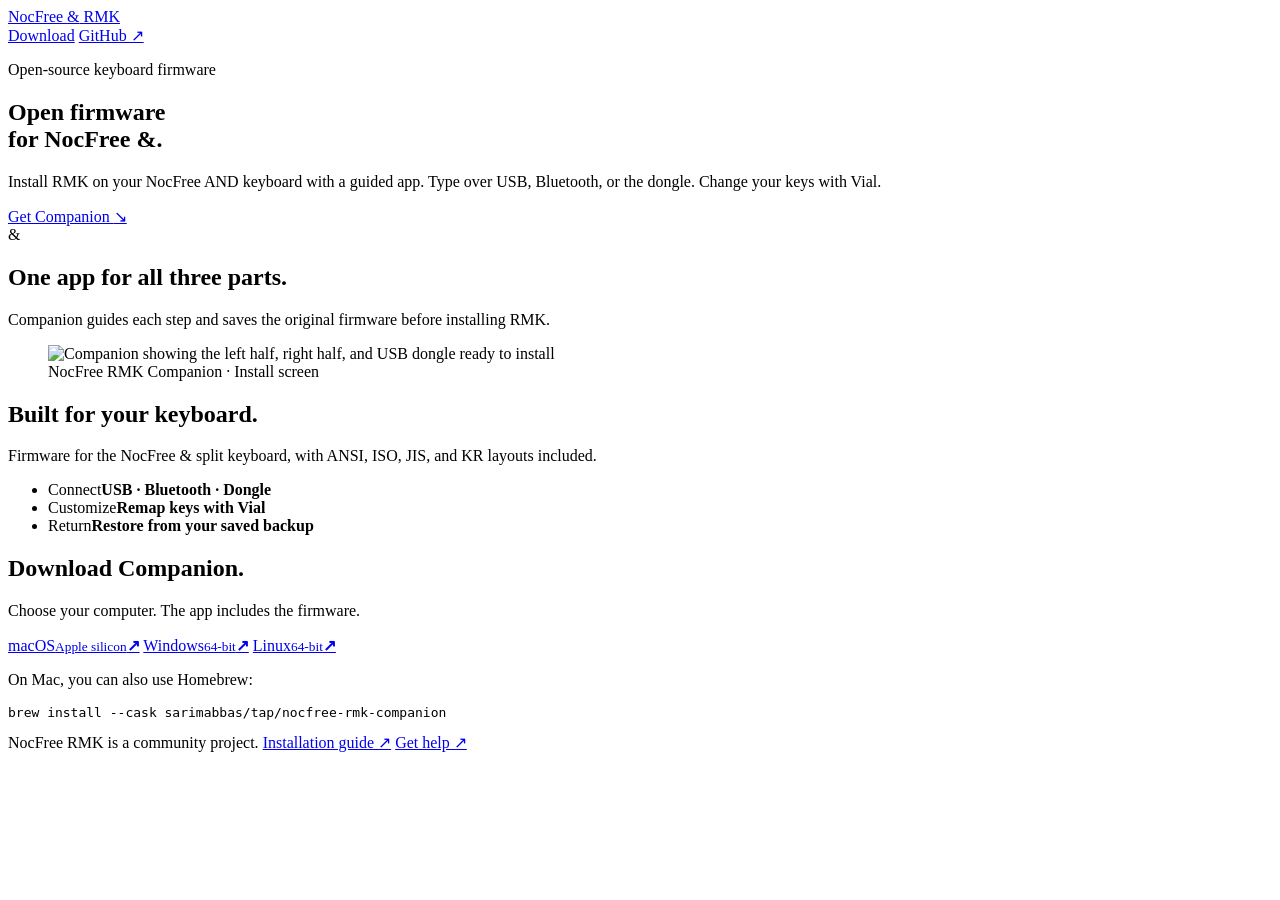
==== website/public/index.html @ 82dd1f15 "feat(site): launch NocFree RMK landing page" ====
<!doctype html>
<html lang="en">
  <head>
    <meta charset="utf-8">
    <meta name="viewport" content="width=device-width, initial-scale=1">
    <meta name="theme-color" content="#f4f3ee">
    <meta name="description" content="Open-source RMK firmware for the NocFree & (NocFree AND) split keyboard. Install it with a guided app for Mac, Windows, or Linux, then use Vial to change your keys.">
    <link rel="canonical" href="https://nocfree-rmk.lil.run/">
    <link rel="icon" href="/favicon.svg" type="image/svg+xml">
    <meta property="og:type" content="website">
    <meta property="og:site_name" content="NocFree RMK">
    <meta property="og:title" content="NocFree & open-source firmware">
    <meta property="og:description" content="Install RMK on the NocFree AND keyboard with a guided app for Mac, Windows, and Linux.">
    <meta property="og:url" content="https://nocfree-rmk.lil.run/">
    <meta property="og:image" content="https://nocfree-rmk.lil.run/social-preview.png">
    <meta property="og:image:width" content="1280">
    <meta property="og:image:height" content="640">
    <meta property="og:image:alt" content="NocFree RMK Companion app showing the left half, right half, and dongle">
    <meta name="twitter:card" content="summary_large_image">
    <title>NocFree & open-source firmware | RMK Companion</title>
    <link rel="stylesheet" href="/style.css">
  </head>
  <body>
    <div class="page">
      <header class="site-header">
        <a class="wordmark" href="/" aria-label="NocFree RMK home">NocFree <span>&</span> RMK</a>
        <nav aria-label="Main navigation">
          <a href="#download">Download</a>
          <a href="https://github.com/sarimabbas/nocfree-and-rmk">GitHub ↗</a>
        </nav>
      </header>

      <main>
        <section class="hero" aria-labelledby="hero-title">
          <div class="hero-copy">
            <p class="kicker">Open-source keyboard firmware</p>
            <h1 id="hero-title">Open firmware<br>for NocFree <span>&</span>.</h1>
            <p class="intro">Install RMK on your NocFree AND keyboard with a guided app. Type over USB, Bluetooth, or the dongle. Change your keys with Vial.</p>
            <a class="primary-link" href="#download">Get Companion <span aria-hidden="true">↘</span></a>
          </div>
          <div class="hero-mark" aria-hidden="true">&</div>
        </section>

        <section class="preview" aria-labelledby="preview-title">
          <div class="section-heading">
            <h2 id="preview-title">One app for all three parts.</h2>
            <p>Companion guides each step and saves the original firmware before installing RMK.</p>
          </div>
          <figure>
            <div class="screen-crop"><img src="/install-rmk.webp" width="1920" height="1384" alt="Companion showing the left half, right half, and USB dongle ready to install" fetchpriority="high"></div>
            <figcaption>NocFree RMK Companion · Install screen</figcaption>
          </figure>
        </section>

        <section class="capabilities" aria-labelledby="capabilities-title">
          <div class="section-heading">
            <h2 id="capabilities-title">Built for your keyboard.</h2>
            <p>Firmware for the NocFree & split keyboard, with ANSI, ISO, JIS, and KR layouts included.</p>
          </div>
          <ul>
            <li><span>Connect</span><strong>USB · Bluetooth · Dongle</strong></li>
            <li><span>Customize</span><strong>Remap keys with Vial</strong></li>
            <li><span>Return</span><strong>Restore from your saved backup</strong></li>
          </ul>
        </section>

        <section class="download" id="download" aria-labelledby="download-title">
          <div class="section-heading">
            <h2 id="download-title">Download Companion.</h2>
            <p>Choose your computer. The app includes the firmware.</p>
          </div>
          <div class="download-grid">
            <a href="https://github.com/sarimabbas/nocfree-and-rmk/releases/latest/download/nocfree-rmk-companion-macos-arm64.zip"><span>macOS</span><small>Apple silicon</small><b aria-hidden="true">↗</b></a>
            <a href="https://github.com/sarimabbas/nocfree-and-rmk/releases/latest/download/nocfree-rmk-companion-windows-x86_64.zip"><span>Windows</span><small>64-bit</small><b aria-hidden="true">↗</b></a>
            <a href="https://github.com/sarimabbas/nocfree-and-rmk/releases/latest/download/nocfree-rmk-companion-linux-x86_64.tar.gz"><span>Linux</span><small>64-bit</small><b aria-hidden="true">↗</b></a>
          </div>
          <p class="brew-label">On Mac, you can also use Homebrew:</p>
          <pre><code>brew install --cask sarimabbas/tap/nocfree-rmk-companion</code></pre>
        </section>
      </main>

      <footer>
        <span>NocFree RMK is a community project.</span>
        <a href="https://github.com/sarimabbas/nocfree-and-rmk#start-here">Installation guide ↗</a>
        <a href="https://github.com/sarimabbas/nocfree-and-rmk/issues/new/choose">Get help ↗</a>
      </footer>
    </div>
  </body>
</html>
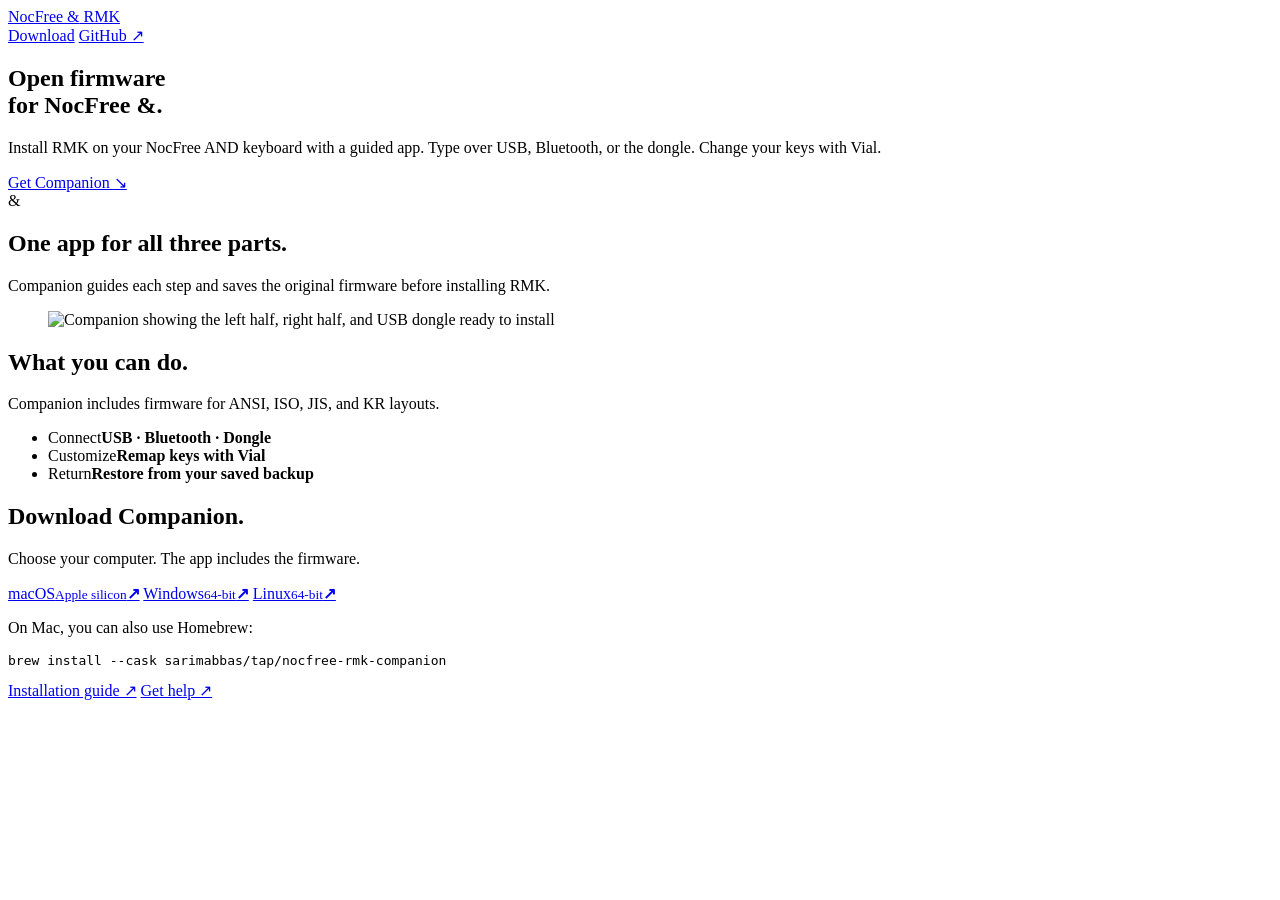
==== commit 4b1990aa: "fix(site): simplify copy and improve mobile layout" ====
--- a/website/public/index.html
+++ b/website/public/index.html
@@ -33,7 +33,6 @@
       <main>
         <section class="hero" aria-labelledby="hero-title">
           <div class="hero-copy">
-            <p class="kicker">Open-source keyboard firmware</p>
             <h1 id="hero-title">Open firmware<br>for NocFree <span>&</span>.</h1>
             <p class="intro">Install RMK on your NocFree AND keyboard with a guided app. Type over USB, Bluetooth, or the dongle. Change your keys with Vial.</p>
             <a class="primary-link" href="#download">Get Companion <span aria-hidden="true">↘</span></a>
@@ -48,14 +47,13 @@
           </div>
           <figure>
             <div class="screen-crop"><img src="/install-rmk.webp" width="1920" height="1384" alt="Companion showing the left half, right half, and USB dongle ready to install" fetchpriority="high"></div>
-            <figcaption>NocFree RMK Companion · Install screen</figcaption>
           </figure>
         </section>
 
         <section class="capabilities" aria-labelledby="capabilities-title">
           <div class="section-heading">
-            <h2 id="capabilities-title">Built for your keyboard.</h2>
-            <p>Firmware for the NocFree & split keyboard, with ANSI, ISO, JIS, and KR layouts included.</p>
+            <h2 id="capabilities-title">What you can do.</h2>
+            <p>Companion includes firmware for ANSI, ISO, JIS, and KR layouts.</p>
           </div>
           <ul>
             <li><span>Connect</span><strong>USB · Bluetooth · Dongle</strong></li>
@@ -80,7 +78,6 @@
       </main>
 
       <footer>
-        <span>NocFree RMK is a community project.</span>
         <a href="https://github.com/sarimabbas/nocfree-and-rmk#start-here">Installation guide ↗</a>
         <a href="https://github.com/sarimabbas/nocfree-and-rmk/issues/new/choose">Get help ↗</a>
       </footer>
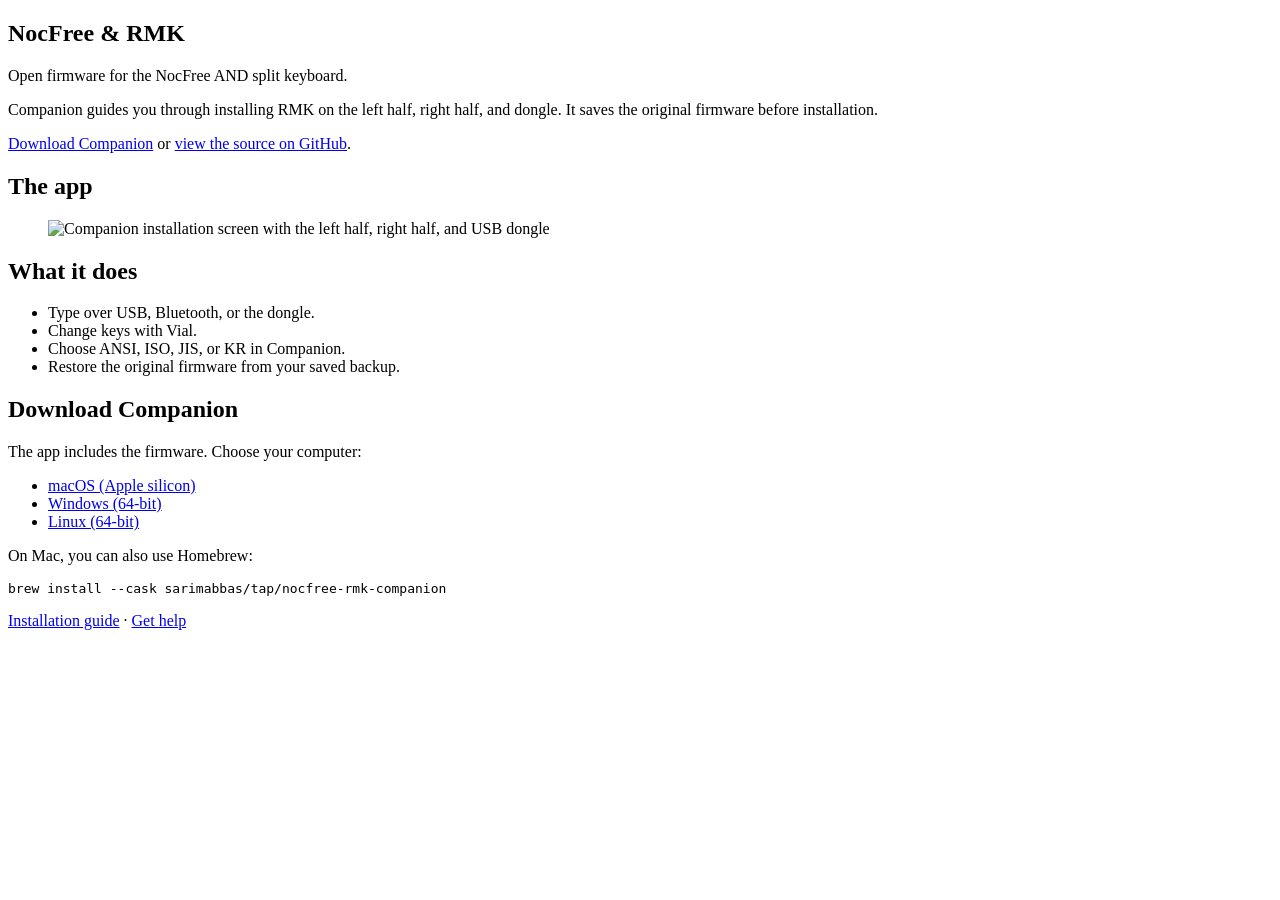
==== commit 64e63679: "fix(site): use Tufte CSS for landing page" ====
--- a/website/public/index.html
+++ b/website/public/index.html
@@ -3,84 +3,64 @@
   <head>
     <meta charset="utf-8">
     <meta name="viewport" content="width=device-width, initial-scale=1">
-    <meta name="theme-color" content="#f4f3ee">
-    <meta name="description" content="Open-source RMK firmware for the NocFree & (NocFree AND) split keyboard. Install it with a guided app for Mac, Windows, or Linux, then use Vial to change your keys.">
+    <meta name="theme-color" content="#fffff8">
+    <meta name="description" content="Open-source RMK firmware for the NocFree & (NocFree AND) split keyboard. Install it with Companion for Mac, Windows, or Linux, then change your keys with Vial.">
     <link rel="canonical" href="https://nocfree-rmk.lil.run/">
     <link rel="icon" href="/favicon.svg" type="image/svg+xml">
     <meta property="og:type" content="website">
     <meta property="og:site_name" content="NocFree RMK">
-    <meta property="og:title" content="NocFree & open-source firmware">
-    <meta property="og:description" content="Install RMK on the NocFree AND keyboard with a guided app for Mac, Windows, and Linux.">
+    <meta property="og:title" content="NocFree & RMK">
+    <meta property="og:description" content="Open-source firmware and a guided installer for the NocFree AND keyboard.">
     <meta property="og:url" content="https://nocfree-rmk.lil.run/">
     <meta property="og:image" content="https://nocfree-rmk.lil.run/social-preview.png">
     <meta property="og:image:width" content="1280">
     <meta property="og:image:height" content="640">
     <meta property="og:image:alt" content="NocFree RMK Companion app showing the left half, right half, and dongle">
     <meta name="twitter:card" content="summary_large_image">
-    <title>NocFree & open-source firmware | RMK Companion</title>
+    <title>NocFree & RMK</title>
+    <link rel="stylesheet" href="/tufte.css">
     <link rel="stylesheet" href="/style.css">
   </head>
   <body>
-    <div class="page">
-      <header class="site-header">
-        <a class="wordmark" href="/" aria-label="NocFree RMK home">NocFree <span>&</span> RMK</a>
-        <nav aria-label="Main navigation">
-          <a href="#download">Download</a>
-          <a href="https://github.com/sarimabbas/nocfree-and-rmk">GitHub ↗</a>
-        </nav>
-      </header>
+    <article>
+      <h1>NocFree & RMK</h1>
+      <p class="subtitle">Open firmware for the NocFree AND split keyboard.</p>
 
-      <main>
-        <section class="hero" aria-labelledby="hero-title">
-          <div class="hero-copy">
-            <h1 id="hero-title">Open firmware<br>for NocFree <span>&</span>.</h1>
-            <p class="intro">Install RMK on your NocFree AND keyboard with a guided app. Type over USB, Bluetooth, or the dongle. Change your keys with Vial.</p>
-            <a class="primary-link" href="#download">Get Companion <span aria-hidden="true">↘</span></a>
-          </div>
-          <div class="hero-mark" aria-hidden="true">&</div>
-        </section>
+      <section>
+        <p>Companion guides you through installing RMK on the left half, right half, and dongle. It saves the original firmware before installation.</p>
+        <p><a href="#download">Download Companion</a> or <a href="https://github.com/sarimabbas/nocfree-and-rmk">view the source on GitHub</a>.</p>
+      </section>
 
-        <section class="preview" aria-labelledby="preview-title">
-          <div class="section-heading">
-            <h2 id="preview-title">One app for all three parts.</h2>
-            <p>Companion guides each step and saves the original firmware before installing RMK.</p>
-          </div>
-          <figure>
-            <div class="screen-crop"><img src="/install-rmk.webp" width="1920" height="1384" alt="Companion showing the left half, right half, and USB dongle ready to install" fetchpriority="high"></div>
-          </figure>
-        </section>
+      <section>
+        <h2>The app</h2>
+        <figure><div class="screen"><img src="/install-rmk.webp" width="1920" height="1384" alt="Companion installation screen with the left half, right half, and USB dongle" fetchpriority="high"></div></figure>
+      </section>
 
-        <section class="capabilities" aria-labelledby="capabilities-title">
-          <div class="section-heading">
-            <h2 id="capabilities-title">What you can do.</h2>
-            <p>Companion includes firmware for ANSI, ISO, JIS, and KR layouts.</p>
-          </div>
-          <ul>
-            <li><span>Connect</span><strong>USB · Bluetooth · Dongle</strong></li>
-            <li><span>Customize</span><strong>Remap keys with Vial</strong></li>
-            <li><span>Return</span><strong>Restore from your saved backup</strong></li>
-          </ul>
-        </section>
+      <section>
+        <h2>What it does</h2>
+        <ul>
+          <li>Type over USB, Bluetooth, or the dongle.</li>
+          <li>Change keys with Vial.</li>
+          <li>Choose ANSI, ISO, JIS, or KR in Companion.</li>
+          <li>Restore the original firmware from your saved backup.</li>
+        </ul>
+      </section>
 
-        <section class="download" id="download" aria-labelledby="download-title">
-          <div class="section-heading">
-            <h2 id="download-title">Download Companion.</h2>
-            <p>Choose your computer. The app includes the firmware.</p>
-          </div>
-          <div class="download-grid">
-            <a href="https://github.com/sarimabbas/nocfree-and-rmk/releases/latest/download/nocfree-rmk-companion-macos-arm64.zip"><span>macOS</span><small>Apple silicon</small><b aria-hidden="true">↗</b></a>
-            <a href="https://github.com/sarimabbas/nocfree-and-rmk/releases/latest/download/nocfree-rmk-companion-windows-x86_64.zip"><span>Windows</span><small>64-bit</small><b aria-hidden="true">↗</b></a>
-            <a href="https://github.com/sarimabbas/nocfree-and-rmk/releases/latest/download/nocfree-rmk-companion-linux-x86_64.tar.gz"><span>Linux</span><small>64-bit</small><b aria-hidden="true">↗</b></a>
-          </div>
-          <p class="brew-label">On Mac, you can also use Homebrew:</p>
-          <pre><code>brew install --cask sarimabbas/tap/nocfree-rmk-companion</code></pre>
-        </section>
-      </main>
+      <section id="download">
+        <h2>Download Companion</h2>
+        <p>The app includes the firmware. Choose your computer:</p>
+        <ul>
+          <li><a href="https://github.com/sarimabbas/nocfree-and-rmk/releases/latest/download/nocfree-rmk-companion-macos-arm64.zip">macOS (Apple silicon)</a></li>
+          <li><a href="https://github.com/sarimabbas/nocfree-and-rmk/releases/latest/download/nocfree-rmk-companion-windows-x86_64.zip">Windows (64-bit)</a></li>
+          <li><a href="https://github.com/sarimabbas/nocfree-and-rmk/releases/latest/download/nocfree-rmk-companion-linux-x86_64.tar.gz">Linux (64-bit)</a></li>
+        </ul>
+        <p>On Mac, you can also use Homebrew:</p>
+        <pre><code>brew install --cask sarimabbas/tap/nocfree-rmk-companion</code></pre>
+      </section>
 
       <footer>
-        <a href="https://github.com/sarimabbas/nocfree-and-rmk#start-here">Installation guide ↗</a>
-        <a href="https://github.com/sarimabbas/nocfree-and-rmk/issues/new/choose">Get help ↗</a>
+        <p><a href="https://github.com/sarimabbas/nocfree-and-rmk#start-here">Installation guide</a> · <a href="https://github.com/sarimabbas/nocfree-and-rmk/issues/new/choose">Get help</a></p>
       </footer>
-    </div>
+    </article>
   </body>
 </html>
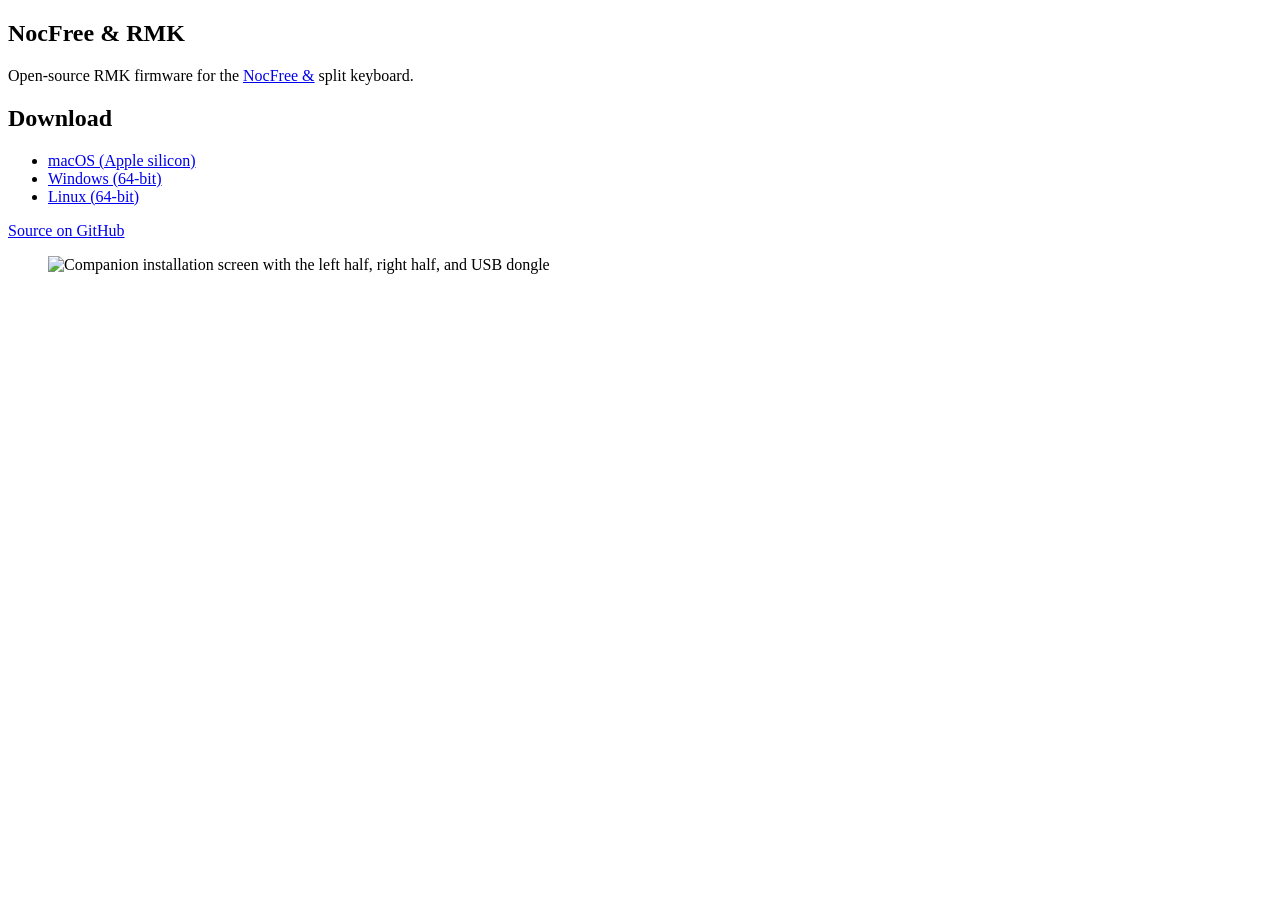
==== commit 150398b5: "fix(site): simplify landing page and show full screenshot" ====
--- a/website/public/index.html
+++ b/website/public/index.html
@@ -4,13 +4,13 @@
     <meta charset="utf-8">
     <meta name="viewport" content="width=device-width, initial-scale=1">
     <meta name="theme-color" content="#fffff8">
-    <meta name="description" content="Open-source RMK firmware for the NocFree & (NocFree AND) split keyboard. Install it with Companion for Mac, Windows, or Linux, then change your keys with Vial.">
+    <meta name="description" content="Open-source RMK firmware for the NocFree &amp; split keyboard.">
     <link rel="canonical" href="https://nocfree-rmk.lil.run/">
     <link rel="icon" href="/favicon.svg" type="image/svg+xml">
     <meta property="og:type" content="website">
     <meta property="og:site_name" content="NocFree RMK">
     <meta property="og:title" content="NocFree & RMK">
-    <meta property="og:description" content="Open-source firmware and a guided installer for the NocFree AND keyboard.">
+    <meta property="og:description" content="Open-source RMK firmware for the NocFree &amp; split keyboard.">
     <meta property="og:url" content="https://nocfree-rmk.lil.run/">
     <meta property="og:image" content="https://nocfree-rmk.lil.run/social-preview.png">
     <meta property="og:image:width" content="1280">
@@ -24,43 +24,21 @@
   <body>
     <article>
       <h1>NocFree & RMK</h1>
-      <p class="subtitle">Open firmware for the NocFree AND split keyboard.</p>
-
-      <section>
-        <p>Companion guides you through installing RMK on the left half, right half, and dongle. It saves the original firmware before installation.</p>
-        <p><a href="#download">Download Companion</a> or <a href="https://github.com/sarimabbas/nocfree-and-rmk">view the source on GitHub</a>.</p>
-      </section>
-
-      <section>
-        <h2>The app</h2>
-        <figure><div class="screen"><img src="/install-rmk.webp" width="1920" height="1384" alt="Companion installation screen with the left half, right half, and USB dongle" fetchpriority="high"></div></figure>
-      </section>
-
-      <section>
-        <h2>What it does</h2>
-        <ul>
-          <li>Type over USB, Bluetooth, or the dongle.</li>
-          <li>Change keys with Vial.</li>
-          <li>Choose ANSI, ISO, JIS, or KR in Companion.</li>
-          <li>Restore the original firmware from your saved backup.</li>
-        </ul>
-      </section>
+      <p class="subtitle">Open-source RMK firmware for the <a href="https://www.nocfree.com/products/nocfree-and-reservation">NocFree &amp;</a> split keyboard.</p>
 
       <section id="download">
-        <h2>Download Companion</h2>
-        <p>The app includes the firmware. Choose your computer:</p>
+        <h2>Download</h2>
         <ul>
           <li><a href="https://github.com/sarimabbas/nocfree-and-rmk/releases/latest/download/nocfree-rmk-companion-macos-arm64.zip">macOS (Apple silicon)</a></li>
           <li><a href="https://github.com/sarimabbas/nocfree-and-rmk/releases/latest/download/nocfree-rmk-companion-windows-x86_64.zip">Windows (64-bit)</a></li>
           <li><a href="https://github.com/sarimabbas/nocfree-and-rmk/releases/latest/download/nocfree-rmk-companion-linux-x86_64.tar.gz">Linux (64-bit)</a></li>
         </ul>
-        <p>On Mac, you can also use Homebrew:</p>
-        <pre><code>brew install --cask sarimabbas/tap/nocfree-rmk-companion</code></pre>
+        <p><a href="https://github.com/sarimabbas/nocfree-and-rmk">Source on GitHub</a></p>
       </section>
 
-      <footer>
-        <p><a href="https://github.com/sarimabbas/nocfree-and-rmk#start-here">Installation guide</a> · <a href="https://github.com/sarimabbas/nocfree-and-rmk/issues/new/choose">Get help</a></p>
-      </footer>
+      <section>
+        <figure><div class="screen"><img src="/install-rmk.webp" width="1920" height="1384" alt="Companion installation screen with the left half, right half, and USB dongle" fetchpriority="high"></div></figure>
+      </section>
     </article>
   </body>
 </html>
